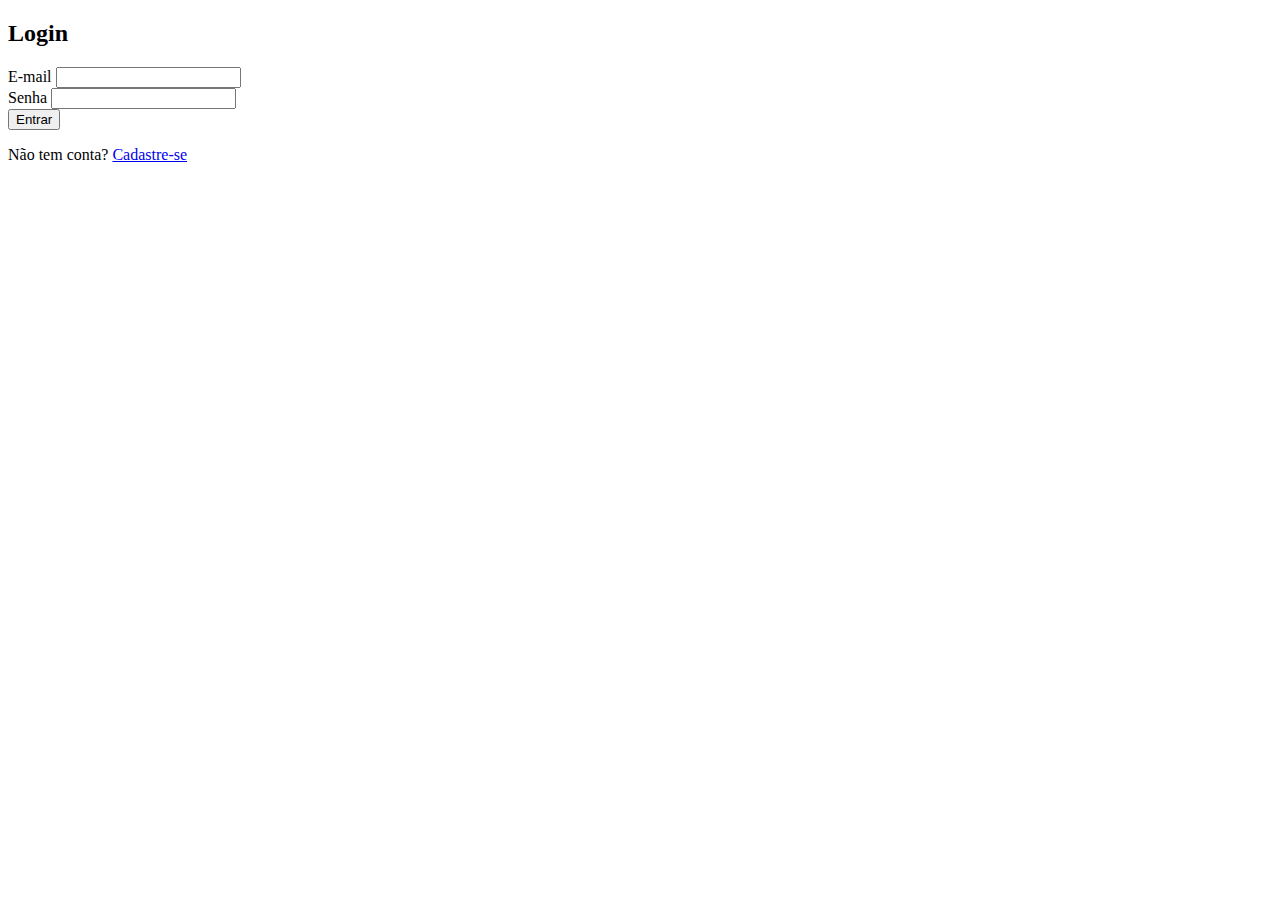
==== index.html @ d5f6896d "Criando arquivo html para criar uma tela de login" ====
<!DOCTYPE html>
<html>
<head>
    <meta charset='utf-8'>
    <meta http-equiv='X-UA-Compatible' content='IE=edge'>
    <title>Tela de login</title>
    <meta name='viewport' content='width=device-width, initial-scale=1'>
    <link rel='stylesheet' type='text/css' media='screen' href='main.css'>
    <script src='main.js'></script>
</head>
<body>
    <div class="login-container">
        <h2>Login</h2>
        <form action="#" method="POST">
            <div class="input-group">
                <label for="email">E-mail</label>
                <input type="email" id="email" name="email" required>
            </div>
            <div class="input-group">
                <label for="password">Senha</label>
                <input type="password" id="password" name="password" required>
            </div>
            <button type="submit">Entrar</button>
            <p class="register">Não tem conta? <a href="#">Cadastre-se</a></p>
        </form>
    </div>
</body>
</html>
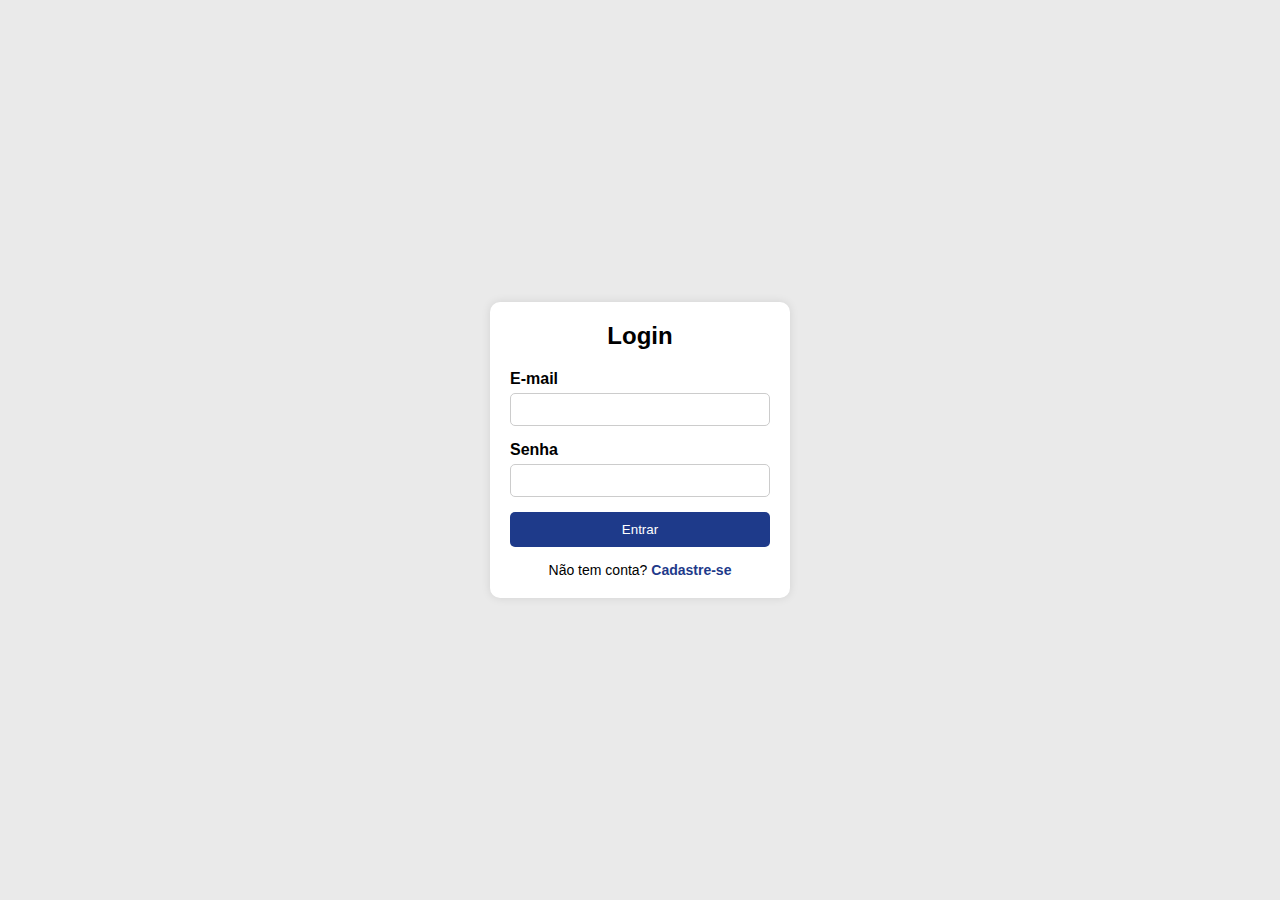
==== commit 4616bec0: "Linkando ariquivo js para a adicionar funções a tela de login" ====
--- a/index.html
+++ b/index.html
@@ -6,7 +6,6 @@
     <title>Tela de login</title>
     <meta name='viewport' content='width=device-width, initial-scale=1'>
     <link rel='stylesheet' type='text/css' media='screen' href='main.css'>
-    <script src='main.js'></script>
 </head>
 <body>
     <div class="login-container">
@@ -24,5 +23,8 @@
             <p class="register">Não tem conta? <a href="#">Cadastre-se</a></p>
         </form>
     </div>
+
+    <script src='main.js'></script>
+
 </body>
 </html>--- a/main.css
+++ b/main.css
@@ -0,0 +1,74 @@
+* {
+    margin: 0;
+    padding: 0;
+    box-sizing: border-box;
+    font-family: Arial, sans-serif;
+}
+
+body {
+    display: flex;
+    justify-content: center;
+    align-items: center;
+    height: 100vh;
+    background-color: #eaeaea;
+}
+
+.login-container {
+    background: #ffffff;
+    padding: 20px;
+    border-radius: 10px;
+    box-shadow: 0 0 10px rgba(0, 0, 0, 0.1);
+    text-align: center;
+    width: 300px;
+}
+
+h2 {
+    margin-bottom: 20px;
+    color: black;
+}
+
+.input-group {
+    text-align: left;
+    margin-bottom: 15px;
+}
+
+label {
+    font-weight: bold;
+}
+
+input {
+    width: 100%;
+    padding: 8px;
+    margin-top: 5px;
+    border: 1px solid #ccc;
+    border-radius: 5px;
+}
+
+button {
+    background: #1e3a8a;
+    color: white;
+    padding: 10px;
+    border: none;
+    width: 100%;
+    border-radius: 5px;
+    cursor: pointer;
+}
+
+button:hover {
+    background: #162c6b;
+}
+
+.register {
+    margin-top: 15px;
+    font-size: 14px;
+}
+
+.register a {
+    color: #1e3a8a;
+    text-decoration: none;
+    font-weight: bold;
+}
+
+.register a:hover {
+    text-decoration: underline;
+}